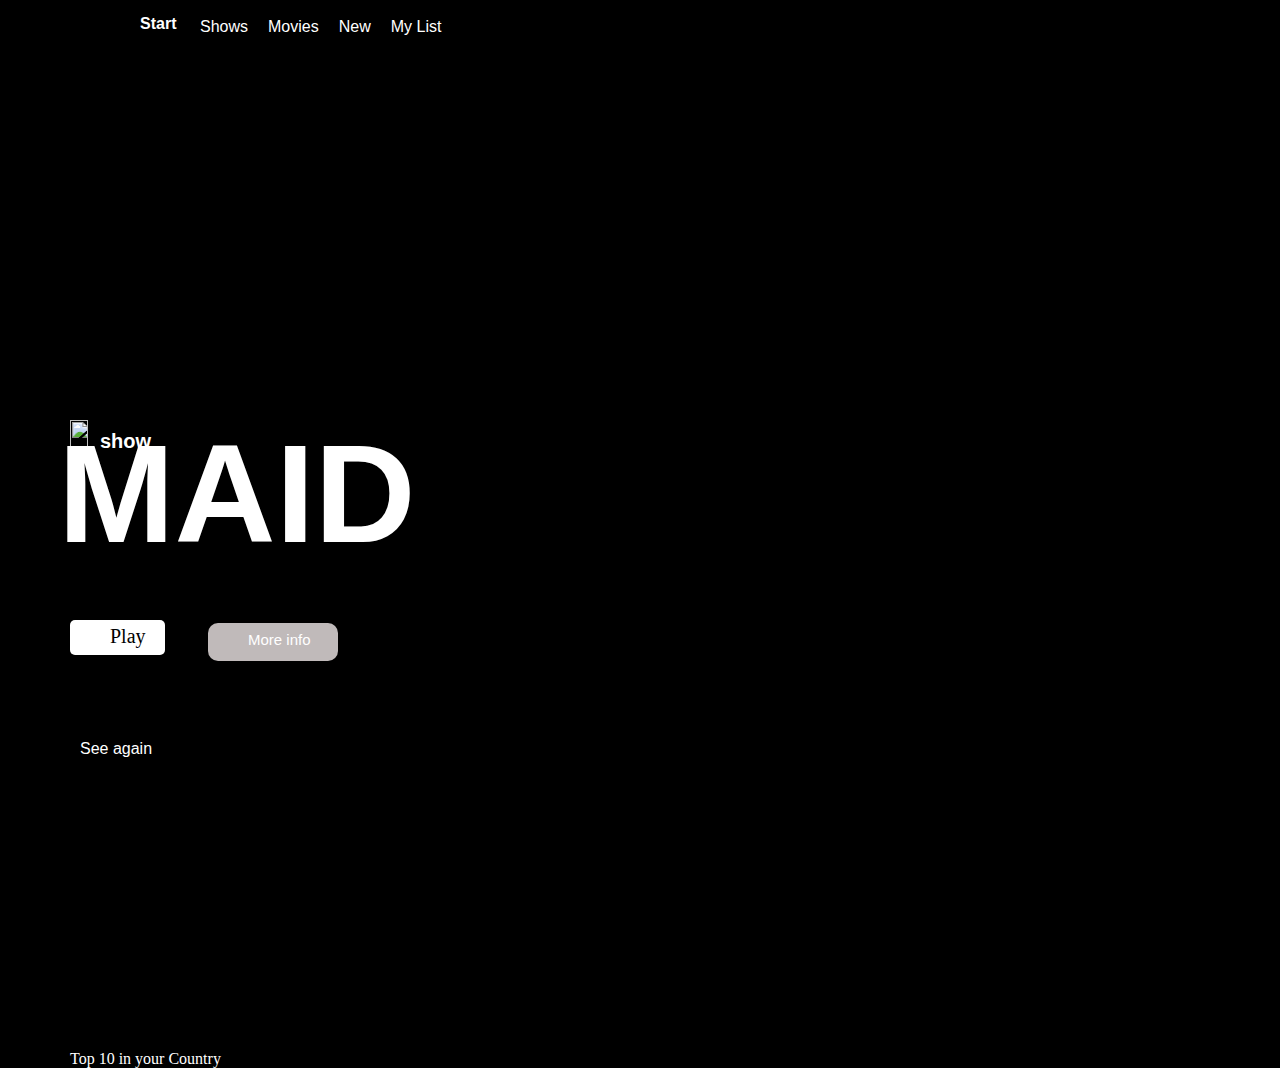
==== index.html @ 63b3023e "Rename netflix.html to index.html" ====
<!DOCTYPE html>
<html lang="en">
<head>
    <meta charset="UTF-8">
    <meta name="viewport" content="width=device-width, initial-scale=1.0">
    <title>Document</title>
    <link rel="stylesheet" href="nitflix.css">
</head>
<body>
    <div class="backimg">
        <img src="./netflix-clone-boilerplate/assets/Title-Image.png" alt="">
    </div>
    <div class="icons">
        <img src="./netflix-clone-boilerplate/assets/Search.png" alt="">
        <img src="./netflix-clone-boilerplate/assets/GiftBox.png" alt="">
        <img src="./netflix-clone-boilerplate/assets/NotificationBell.png" alt="">
        <img src="./netflix-clone-boilerplate/assets/ProfileIMG.png" alt="">
        <img src="./netflix-clone-boilerplate/assets/DownArrow.png" alt="">
    </div>
    <div class="linear"></div>
    <div class="title">
        <img src="./netflix-clone-boilerplate/assets/NetflixLogoSvg.png" alt="">
    </div>
    <div class="texttop">
       
        <div>Shows</div>
        <div>Movies</div>
        <div>New</div>
        <div>My List</div>
    </div>
    <div class="start">Start</div>
    <DIV class="mainlogo">
        <img src="./netflix-clone-boilerplate/assets/Netflix_Symbol_RGB 1.png" alt="">
    </DIV>
    <div class="show">
        show
    </div>
    <div class="playimg">
        <img src="./netflix-clone-boilerplate/assets/Play.png" alt="">
    </div>
    <div class="play">
        Play
    </div>
    <div class="vector">
        <img src="./netflix-clone-boilerplate/assets/Vector.png" alt="">
    </div>
    <div class="moreinfo">More info</div>

    <div class="plus">
        <img src="./netflix-clone-boilerplate/assets/Add.png" alt="">
    </div>
    <div class="maid">MAID</div>
    <div class="seeagain">See again</div>
    <div class="arrow">
        <img src="./netflix-clone-boilerplate/assets/ArrowRight.png" alt="">
    </div>
    <div class="topimgg">
        <img src="./netflix-clone-boilerplate/assets/section 1.1.png" alt="">
        <img src="./netflix-clone-boilerplate/assets/section 1.2.png" alt="">
        <img src="./netflix-clone-boilerplate/assets/section 1.3.png" alt="">
        <img src="./netflix-clone-boilerplate/assets/section 1.4.png" alt="">
        <img src="./netflix-clone-boilerplate/assets/section 1.5.png" alt="">
    </div>

    <div class="text1">Top 10 in your Country</div>
    <div class="arrow1">
        <img src="./netflix-clone-boilerplate/assets/ArrowRight.png" alt="">
    </div>
    <div class="text2">Trending now</div>
    <div class="arrow2">
        <img src="./netflix-clone-boilerplate/assets/ArrowRight.png" alt="">
    </div>
    <div class="text3">Sci-fi shows</div>
    <div class="arrow3">
        <img src="./netflix-clone-boilerplate/assets/ArrowRight.png" alt="">
    </div>

    <div class="second">
        <img src="./netflix-clone-boilerplate/assets/Rank - 01.png" alt="">
        <img src="./netflix-clone-boilerplate/assets/Rank - 02.png" alt="">
        <img src="./netflix-clone-boilerplate/assets/Rank - 03.png" alt="">
        <img src="./netflix-clone-boilerplate/assets/Rank - 04.png" alt="">
        <img src="./netflix-clone-boilerplate/assets/Rank - 05.png" alt="">
        <img src="./netflix-clone-boilerplate/assets/Rank - 06.png" alt="">
    </div>

    
</body>
</html>
---- nitflix.css ----
.backimg>img{
    width: 100%;
    position:absolute;
    top: 0px;
    left: 0px;
    z-index: -2;
    background-image: linear-gradient(180deg , rgb(8, 8, 8),rgb(0,0,0));

}
.icons{
    display: flex;
    position: absolute;
    right: 10px;
    top: 10px;
    gap: 20px;

}
.linear{
    position: absolute;
    top: 0px;
    right: 0px;
    width: 100%;
    background-image: linear-gradient(180deg , rgb(8, 8, 8),rgb(0,0,0));
    z-index: 1;
}
.texttop{
    display: flex;
    gap: 20px;
    font-family: sans-serif;

}
.start{
    font-weight: 850;
    font-family: sans-serif;
}
.title>img{
    width: 90px;
    position: absolute;
    top: 15px;
    left: 40px;
}
.start{
    font-family: sans-serif;
    color: white;
    position: absolute;
    top: 15px;
    left: 140px;

}
.texttop{
    font-family: sans-serif;
    color: white;
    position:absolute;
    top: 18px;
    left: 200px;
}

.mainlogo>img{
    width: 18px;
    height: 35px;
    

}
.mainlogo{
    position: absolute;
    top: 420px;
    left: 70px;
    
}
.show{
    color: white;
    font-family: sans-serif;
    position: absolute;
    top: 430px;
    left: 100px;
    font-size: 20px;
    font-weight: 700;

    
}
.maid{
    font-family: sans-serif;
    color: white;
    position: relative;
    font-size: 140px;
    font-weight: 850;
    top: 350px;
    left: 50px;

}
.playimg{
    background-color: white;
    width:95px;
    height: 35px;
    border-radius: 5px;
    position: absolute;
    top: 620px;
    left: 70px;
    display: flex;
    align-items: center;
    
}

.vector{
    position: relative;
    top: 615px;
    left: 190px;
    background-color: rgba(240, 232, 232, 0.799);
    width: 130px;
    height: 38px;
    border-radius: 10px;
    display: flex;
    align-items: center;
    margin-left: 10px;
}
.vector>img{
    width: 15px;
    margin-left: 15px;
}

.playimg>img{
    margin-left: 10px;
}
.play{
    position: absolute;
    top: 625px;
    left: 110px;
    font-size: 20px;


}
.moreinfo{
    color: white;
    font-family: sans-serif;
    font-size: 15px;
    position: relative;
    top: 585px;
    left:240px ;

}

.plus{
    position: absolute;
    right: 5px;
    bottom: 10px;
}

.seeagain{
    position: absolute;
    top: 740px;
    left: 80px;
    font-family: sans-serif;
    color: white;
    
}
.arrow{
    position: relative;
    top: 480px;
    left: 150px;

}
.arrow>img{
    width: 15px;
}

.topimgg{
    position: absolute;
    top: 810px;
    left: 70px;
}
.topimgg>img{
    width: 270px;
    margin: 7px;
}
body{
    background-color: black;
}
.text1{
    position: absolute;
    top: 1050px;
    left: 70px;
    color: white;

}
.arrow{
    position: relative;
    top: 795px;
    left: 230px;

}
.arrow>img{
    width: 15px;
}
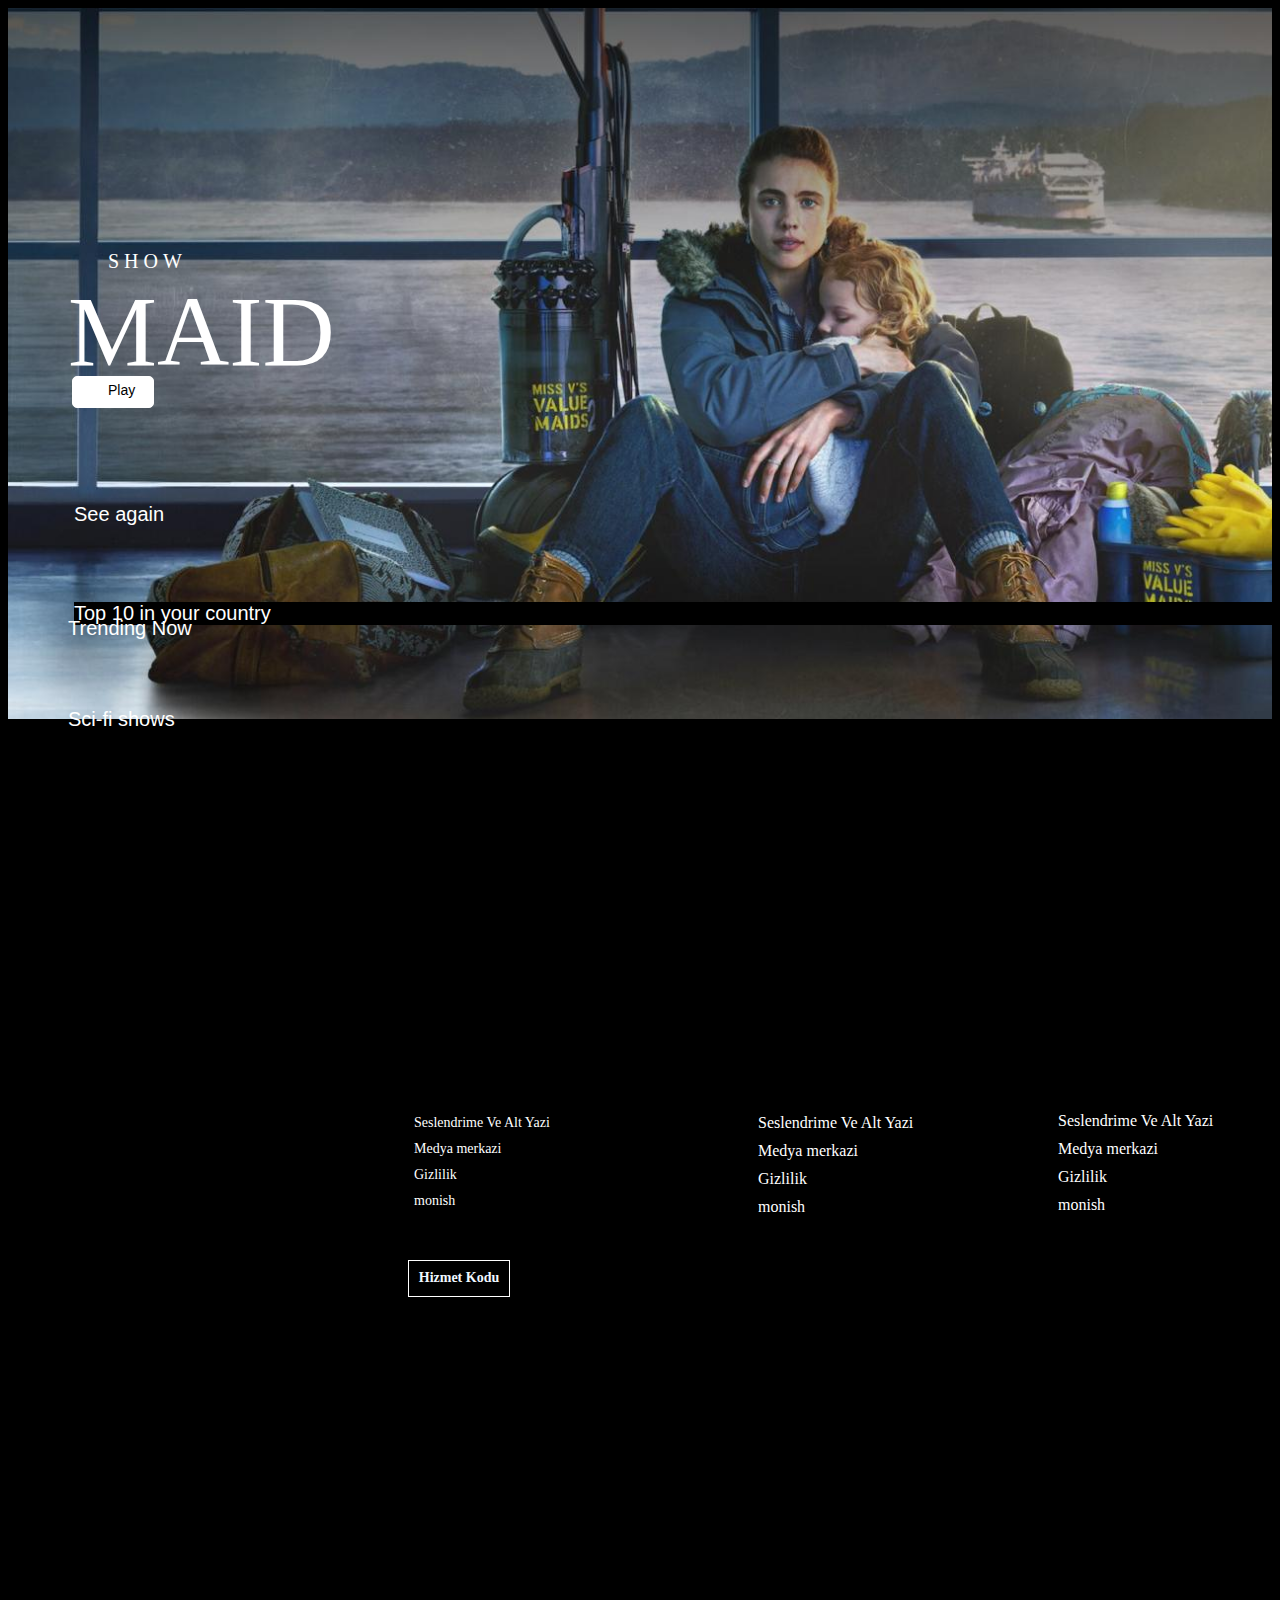
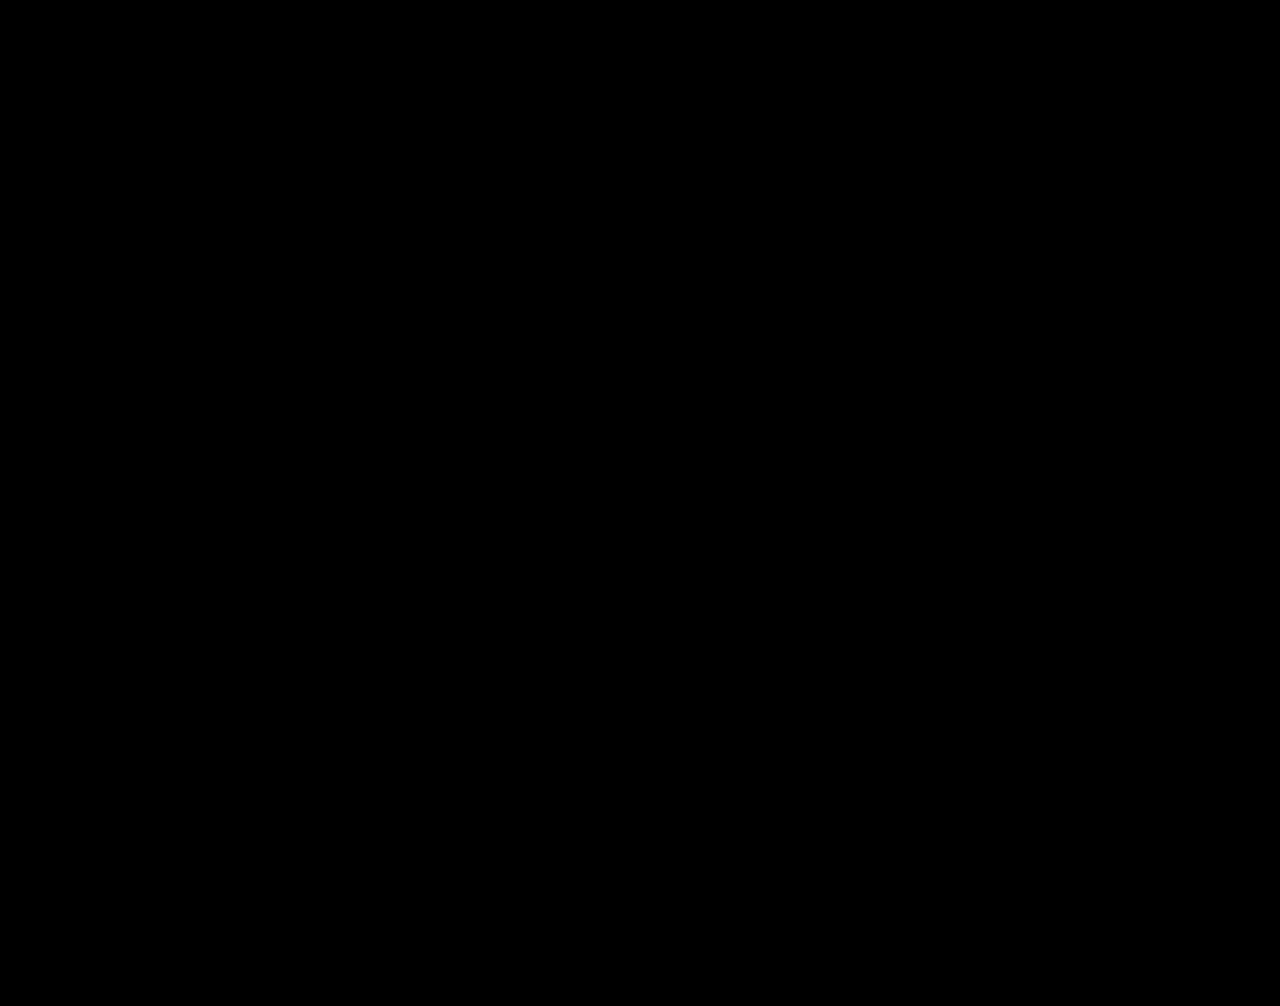
==== commit b312f5b3: "A" ====
--- a/index.html
+++ b/index.html
@@ -7,83 +7,165 @@
     <link rel="stylesheet" href="nitflix.css">
 </head>
 <body>
-    <div class="backimg">
-        <img src="./netflix-clone-boilerplate/assets/Title-Image.png" alt="">
-    </div>
-    <div class="icons">
-        <img src="./netflix-clone-boilerplate/assets/Search.png" alt="">
-        <img src="./netflix-clone-boilerplate/assets/GiftBox.png" alt="">
-        <img src="./netflix-clone-boilerplate/assets/NotificationBell.png" alt="">
-        <img src="./netflix-clone-boilerplate/assets/ProfileIMG.png" alt="">
-        <img src="./netflix-clone-boilerplate/assets/DownArrow.png" alt="">
-    </div>
-    <div class="linear"></div>
+
     <div class="title">
-        <img src="./netflix-clone-boilerplate/assets/NetflixLogoSvg.png" alt="">
-    </div>
-    <div class="texttop">
-       
-        <div>Shows</div>
-        <div>Movies</div>
-        <div>New</div>
-        <div>My List</div>
-    </div>
-    <div class="start">Start</div>
-    <DIV class="mainlogo">
-        <img src="./netflix-clone-boilerplate/assets/Netflix_Symbol_RGB 1.png" alt="">
-    </DIV>
-    <div class="show">
-        show
-    </div>
-    <div class="playimg">
-        <img src="./netflix-clone-boilerplate/assets/Play.png" alt="">
-    </div>
-    <div class="play">
-        Play
-    </div>
-    <div class="vector">
-        <img src="./netflix-clone-boilerplate/assets/Vector.png" alt="">
-    </div>
-    <div class="moreinfo">More info</div>
-
-    <div class="plus">
-        <img src="./netflix-clone-boilerplate/assets/Add.png" alt="">
-    </div>
-    <div class="maid">MAID</div>
-    <div class="seeagain">See again</div>
-    <div class="arrow">
-        <img src="./netflix-clone-boilerplate/assets/ArrowRight.png" alt="">
-    </div>
-    <div class="topimgg">
-        <img src="./netflix-clone-boilerplate/assets/section 1.1.png" alt="">
-        <img src="./netflix-clone-boilerplate/assets/section 1.2.png" alt="">
-        <img src="./netflix-clone-boilerplate/assets/section 1.3.png" alt="">
-        <img src="./netflix-clone-boilerplate/assets/section 1.4.png" alt="">
-        <img src="./netflix-clone-boilerplate/assets/section 1.5.png" alt="">
+        <img src="./assets/BG.jpeg" alt="">
     </div>
 
-    <div class="text1">Top 10 in your Country</div>
-    <div class="arrow1">
-        <img src="./netflix-clone-boilerplate/assets/ArrowRight.png" alt="">
-    </div>
-    <div class="text2">Trending now</div>
-    <div class="arrow2">
-        <img src="./netflix-clone-boilerplate/assets/ArrowRight.png" alt="">
-    </div>
-    <div class="text3">Sci-fi shows</div>
-    <div class="arrow3">
-        <img src="./netflix-clone-boilerplate/assets/ArrowRight.png" alt="">
+    <div class="search">
+        <img src="./assets/Search.png" alt="">
+        <img src="./assets/GiftBox.png" alt="">
+        <img src="./assets/NotificationBell.png" alt="">
+        <img src="./assets/ProfileIMG.png" alt="">
     </div>
 
-    <div class="second">
-        <img src="./netflix-clone-boilerplate/assets/Rank - 01.png" alt="">
-        <img src="./netflix-clone-boilerplate/assets/Rank - 02.png" alt="">
-        <img src="./netflix-clone-boilerplate/assets/Rank - 03.png" alt="">
-        <img src="./netflix-clone-boilerplate/assets/Rank - 04.png" alt="">
-        <img src="./netflix-clone-boilerplate/assets/Rank - 05.png" alt="">
-        <img src="./netflix-clone-boilerplate/assets/Rank - 06.png" alt="">
+    <div class="net">
+        <img src="./assets/NetflixLogoSvg.png" alt="">
+    </div>
+    
+    <div class="start">
+        <ul> 
+            <li>Start</li>
+            <li>Shows</li>
+            <li>Movies</li>
+            <li>New</li>
+            <li>My List</li>
+        </ul>
+       
     </div>
 
+    <div class="logo">
+        <img src="./assets/Netflix_Symbol_RGB 1.png" alt="">
+        <p>SHOW</p>
+    </div>
+
+    <div class="b">
+        <p>MAID</p>
+    </div>
+
+    <div class="play">
+        <img src="./assets/Play.png" alt="">
+    </div>
+
+    <div class="box"></div>
+
+    <div class="e">
+        <img src="./assets/Play.png" alt="">
+        <p>Play</p>
+    </div>
+
+ 
+
+    <div class="s"></div>
+    <div class="see">
+        <p>See again</p>
+        <img src="./assets/ArrowRight.png" alt="">
+    </div>
+
+    <div class="image">
+        <img src="./assets/section 1.1.png" alt="">
+        <img src="./assets/section 1.2.png" alt="">
+        <img src="./assets/section 1.3.png" alt="">
+        <img src="./assets/section 1.4.png" alt="">
+        <img src="./assets/section 1.5.png" alt="">
+    </div>
+
+    <div class="top">
+        <p>Top 10 in your country</p>
+        <img src="./assets/ArrowRight.png" alt="">
+    </div>
+
+    <div class="rank">
+        <img src="./assets/Rank - 01.png" alt="">
+        <img src="./assets/Rank - 02.png" alt="">
+        <img src="./assets/Rank - 03.png" alt="">
+        <img src="./assets/Rank - 04.png" alt="">
+        <img src="./assets/Rank - 05.png" alt="">
+    </div>
+
+    <div class="l">
+        <img src="./assets/section 2.1.png" alt="">
+        <img src="./assets/section 2.2.png" alt="">
+        <img src="./assets/section 2.3.png" alt="">
+        <img src="./assets/section 2.4.png" alt="">
+        <img src="./assets/section 2.5.png" alt="">
+    </div>
+
+
+    <div class="t">
+        <p>Trending Now</p>
+    </div>
+
+    <div class="ol">
+        <img src="./assets/section 3.1.png" alt="">
+        <img src="./assets/section 3.2.png" alt="">
+        <img src="./assets/section 3.3.png" alt="">
+        <img src="./assets/section 3.4.png" alt="">
+        <img src="./assets/section 3.5.png" alt="">
+    </div>
+
+
+    <div class="m">
+        <img src="./assets/section 4.1.png" alt="">
+        <img src="./assets/section 4.2.png" alt="">
+        <img src="./assets/section 4.3.png" alt="">
+        <img src="./assets/section 4.4.png" alt="">
+        <img src="./assets/section 4.5.png" alt="">
+        <p>Sci-fi shows</p>
+
+    </div>
+    <div class="anbu">
+        <img src="./assets/ArrowRight.png" alt="">
+    </div>
+
+    <div class="i">
+        <img src="./assets/ArrowRight.png" alt="">
+    </div>
+     <footer>
+
+        <div class="y">
+            <img src="./assets/facebook.png" alt="">
+            <img src="./assets/instagram.png" alt="">
+            <img src="./assets/twitter.png" alt="">
+            <img src="./assets/youtube.png" alt="">
+        </div>
+
+        <div class="mo">
+            <ul>
+                <li>Seslendrime Ve Alt Yazi </li>
+                <li>Medya merkazi</li>
+                <li>Gizlilik</li>
+                <li>monish</li>
+            </ul>
+        </div>
+
+        <div class="pi">
+            <ul>
+                <li>Seslendrime Ve Alt Yazi </li>
+                <li>Medya merkazi</li>
+                <li>Gizlilik</li>
+                <li>monish</li>
+                
+            </ul>
+        </div>
+
+        <div class="pa">
+            <ul>
+                <li>Seslendrime Ve Alt Yazi </li>
+                <li>Medya merkazi</li>
+                <li>Gizlilik</li>
+                <li>monish</li>
+                
+            </ul>
+        </div>
+        <div class="endbtn">
+            <h1>Hizmet Kodu</h1>
+        </div>
+
+
+
+
+     </footer>
     
 </body>
 </html>
--- a/nitflix.css
+++ b/nitflix.css
@@ -1,193 +1,308 @@
-.backimg>img{
+.title>img{
     width: 100%;
-    position:absolute;
-    top: 0px;
-    left: 0px;
-    z-index: -2;
-    background-image: linear-gradient(180deg , rgb(8, 8, 8),rgb(0,0,0));
-
-}
-.icons{
+}
+
+
+
+
+.search>img{
+    position: relative;
+    bottom: 825px;
+    left: 1320px;
+   
+    margin: 8px;
+    width: 20px;
+
+}
+
+.net>img{
+    position: relative;
+    bottom: 850px;
+    width: 100px;
+    height: auto;
+    left: 56px;
+}
+
+
+.start>ul{
+    position: relative;
+    bottom: 890px;
+    left: 145px;
+    font-size: 17px;
+    font-family: Arial, Helvetica, sans-serif;
     display: flex;
-    position: absolute;
-    right: 10px;
-    top: 10px;
-    gap: 20px;
-
-}
-.linear{
-    position: absolute;
-    top: 0px;
-    right: 0px;
-    width: 100%;
-    background-image: linear-gradient(180deg , rgb(8, 8, 8),rgb(0,0,0));
-    z-index: 1;
-}
-.texttop{
-    display: flex;
-    gap: 20px;
-    font-family: sans-serif;
-
-}
-.start{
-    font-weight: 850;
-    font-family: sans-serif;
-}
-.title>img{
+    gap: 15px;
+    color: rgb(255, 255, 255);
+    list-style: none;
+
+}
+
+.start>ul>li{
+    font-size: 14px;
+    font-family: Arial, Helvetica, sans-serif;
+
+}
+
+
+.logo>img{
+    position: relative;
+    bottom: 550px;
+    left: 65px;
+    width: 20px;
+}
+
+.logo>p{
+    position: relative;
+    bottom: 600px;
+    left: 100px;
+    color: white;
+    font-size: 20px;
+    font-weight: 400;
+    line-height: 24px;
+    letter-spacing: 5px;
+}
+
+
+.b>p{
+    position: relative;
+    font-size: 100px;
+    bottom: 699px;
+    left: 60px;
+    color: white;
+}
+
+.play>img{
+    position: relative;
+    bottom: 790px;
+    left: 100px;
+
+}
+
+.box{
+    width: 80px;
+    height: 30px;
+    border-radius: 5px;
+    background-color: white;
+    border: 1px solid white;
+    position: relative;
+    bottom: 830px;
+    left: 64px;
+}
+
+
+.e>img{
+    position: relative;
+    bottom: 855px;
+    left: 75px;
+    width: 15px;
+    
+    
+}
+
+.e>p{
+    position: relative;
+    bottom: 888px;
+    left: 100px;
+    font-size: 14px;
+    font-family: Arial, Helvetica, sans-serif;
+}
+
+
+.s{
     width: 90px;
-    position: absolute;
-    top: 15px;
-    left: 40px;
-}
-.start{
-    font-family: sans-serif;
-    color: white;
-    position: absolute;
-    top: 15px;
-    left: 140px;
-
-}
-.texttop{
-    font-family: sans-serif;
-    color: white;
-    position:absolute;
-    top: 18px;
-    left: 200px;
-}
-
-.mainlogo>img{
-    width: 18px;
-    height: 35px;
-    
-
-}
-.mainlogo{
-    position: absolute;
-    top: 420px;
-    left: 70px;
-    
-}
-.show{
-    color: white;
-    font-family: sans-serif;
-    position: absolute;
-    top: 430px;
-    left: 100px;
-    font-size: 20px;
-    font-weight: 700;
-
-    
-}
-.maid{
-    font-family: sans-serif;
-    color: white;
-    position: relative;
-    font-size: 140px;
-    font-weight: 850;
-    top: 350px;
-    left: 50px;
-
-}
-.playimg{
-    background-color: white;
-    width:95px;
-    height: 35px;
+    height: 33px;
+    background-color: rgb(240, 232, 232,0,799);
+    
+    position: relative;
+    bottom: 935px;
     border-radius: 5px;
-    position: absolute;
-    top: 620px;
-    left: 70px;
-    display: flex;
-    align-items: center;
-    
-}
-
-.vector{
-    position: relative;
-    top: 615px;
-    left: 190px;
-    background-color: rgba(240, 232, 232, 0.799);
-    width: 130px;
-    height: 38px;
-    border-radius: 10px;
-    display: flex;
-    align-items: center;
-    margin-left: 10px;
-}
-.vector>img{
+    left: 175px;
+}
+
+
+.see>p{
+    position: relative;
+    bottom: 850px;
+    color: white;
+    left: 66px;
+    font-size: 20px;
+    font-weight: 400;
+    font-family: Arial, Helvetica, sans-serif;
+
+}
+
+.see>img{
+    position: relative;
+    bottom: 889px;
+    left: 159px;
     width: 15px;
-    margin-left: 15px;
-}
-
-.playimg>img{
-    margin-left: 10px;
-}
-.play{
-    position: absolute;
-    top: 625px;
-    left: 110px;
-    font-size: 20px;
-
-
-}
-.moreinfo{
-    color: white;
-    font-family: sans-serif;
-    font-size: 15px;
-    position: relative;
-    top: 585px;
-    left:240px ;
-
-}
-
-.plus{
-    position: absolute;
-    right: 5px;
-    bottom: 10px;
-}
-
-.seeagain{
-    position: absolute;
-    top: 740px;
-    left: 80px;
-    font-family: sans-serif;
-    color: white;
-    
-}
-.arrow{
-    position: relative;
-    top: 480px;
-    left: 150px;
-
-}
-.arrow>img{
+}
+
+
+.image>img{
+    position: relative;
+    bottom: 880px;
+    left: 55px;
+    margin: 12px;
+}
+
+.top>p{
+    position: relative;
+    bottom: 860px;
+    left: 66px;
+    font-size: 20px;
+    font-family: Arial, Helvetica, sans-serif;
+    color: white;
+    font-style: normal;
+    background-color: black;
+
+
+}
+
+.top>img{
+    position: relative;
+    bottom: 898px;
+    left: 273px;
+    background-color: black;
     width: 15px;
-}
-
-.topimgg{
-    position: absolute;
-    top: 810px;
-    left: 70px;
-}
-.topimgg>img{
-    width: 270px;
-    margin: 7px;
-}
+    
+}
+
 body{
     background-color: black;
 }
-.text1{
+
+
+.rank>img{
+    position: relative;
+    bottom: 920px;
+    margin: 90px;
+    width: 110px;
+    right: 80px;
+}
+
+.l>img{
+    position: relative;
+    bottom: 1260px;
+    margin: 98px;
+    left: 20px;
+    width: 96px;
+}
+
+.t>p{
+    position: relative;
+    bottom: 1310px;
+    font-size: 20px;
+    font-family: Arial, Helvetica, sans-serif;
+    font-weight: 400;
+    color: white;
+    left: 60px;
+
+}
+
+.ol>img{
+    position: relative;
+    bottom: 1300px;
+    left: 30px;
+    margin: 30px;
+    width: 236px;
+}
+
+.m>img{
+    position: relative;
+    bottom: 1170px;
+    margin: 30px;
+    width: 230px;
+    left: 30px;
+}
+
+body{
+    overflow-x: hidden;
+}
+
+
+.m>p{
+    color: white;
+    position: relative;
+    bottom: 1410px;
+    left:60px;
+    font-size: 20px;
+    font-family: Arial, Helvetica, sans-serif;
+    font-weight: 400;
+}
+
+.i>img{
+    position: relative;
+    bottom: 1448px;
+    left: 171px;
+    width: 15px;
+}
+
+.y img{
+    background-color: black;
+    margin: 8px;
+    position: relative;
+    bottom: 1100px;
+    left: 400px;
+    font-weight: 100;
+}
+
+.mo ul li{
+    color: white;
+    font-weight: normal;
+    list-style-type: none;
+    position: relative;
+    bottom: 1100px;
+    left: 356px;
+    font-size: 14px;
+    margin: 10px;
+
+}
+
+.pi>ul>li{
+    color: white;
+    list-style-type: none;
+    position: relative;
+    bottom: 1211px;
+    left: 700px;
+    margin: 10px;
+    font-size: 16px;
+    font-weight: normal;
+    
+}
+
+.pa>ul>li{
+    color: white;
+    list-style-type: none;
+    position: relative;
+    bottom: 1331px;
+    left: 1000px;
+    margin: 10px;
+    font-size: 16px;
+    font-weight: normal;
+    display: flex;
+    
+}
+
+
+.endbtn{
+    position: relative;
+    bottom: 1301px;
+    left: 400px;
+    color: aliceblue;
+    font-size: 7px;
+    border: 1px solid white;
+    width: 100px;
+    text-align: center;
+
+}
+
+.anbu{
+    width: 10px;
     position: absolute;
-    top: 1050px;
-    left: 70px;
-    color: white;
-
-}
-.arrow{
-    position: relative;
-    top: 795px;
-    left: 230px;
-
-}
-.arrow>img{
-    width: 15px;
-}+    top: 1250px;
+    left: 200px;
+
+}
+
+
